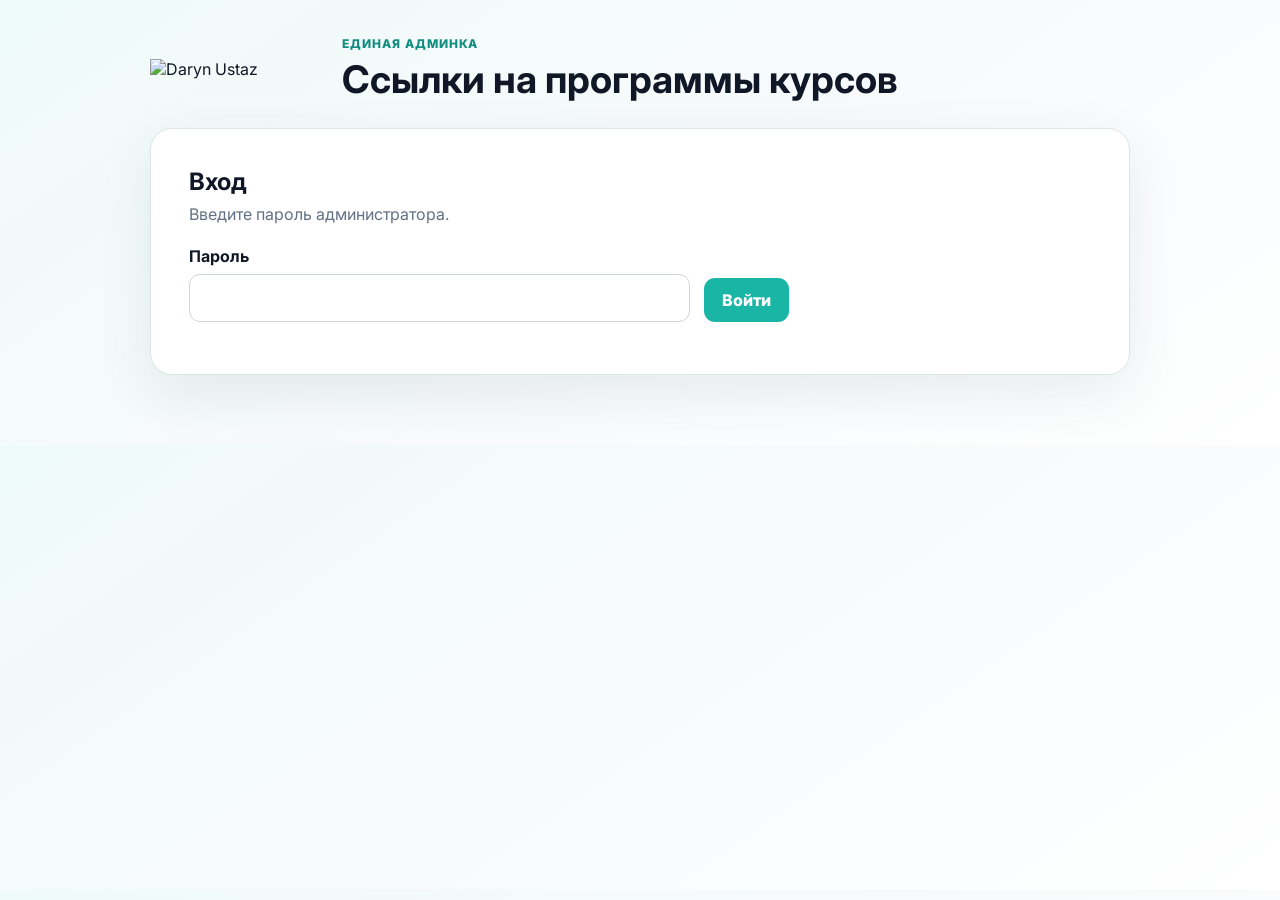
==== admin/index.html @ 06c8dae5 "Add centralized program link admin" ====
<!doctype html>
<html lang="ru">
<head>
  <meta charset="utf-8"><meta name="viewport" content="width=device-width,initial-scale=1">
  <title>Daryn Ustaz — админка ссылок</title>
  <link rel="preconnect" href="https://fonts.googleapis.com"><link rel="preconnect" href="https://fonts.gstatic.com" crossorigin>
  <link href="https://fonts.googleapis.com/css2?family=Inter:wght@400;600;700;800&display=swap" rel="stylesheet"><link rel="stylesheet" href="style.css">
</head>
<body><main class="admin-shell">
  <header><img src="logo.png" alt="Daryn Ustaz"><div><p>Единая админка</p><h1>Ссылки на программы курсов</h1></div><button id="logout" class="quiet" hidden>Выйти</button></header>
  <section id="login" class="panel"><h2>Вход</h2><p>Введите пароль администратора.</p><form id="login-form"><label>Пароль<input type="password" name="password" autocomplete="current-password" required></label><button type="submit">Войти</button><span id="login-status" role="status"></span></form></section>
  <section id="editor" class="panel" hidden><div class="section-head"><div><h2>Шесть сайтов</h2><p>Измените нужную ссылку и нажмите «Сохранить».</p></div><button id="refresh" class="quiet">Обновить</button></div><div id="courses"></div><p id="editor-status" role="status"></p></section>
</main><script>window.ADMIN_API='https://daryn-ustaz-reviews.onrender.com';</script><script src="admin.js"></script></body></html>
---- admin/style.css ----
:root{--teal:#19b5a5;--ink:#101827;--muted:#627184;--line:#dce7e5;--bg:#f2f8f7}*{box-sizing:border-box}body{margin:0;background:linear-gradient(145deg,#effbf8,#f8fafc 55%,#fff);font-family:Inter,Arial,sans-serif;color:var(--ink)}.admin-shell{width:min(980px,calc(100% - 32px));margin:0 auto;padding:36px 0 70px}header{display:flex;align-items:center;gap:22px;margin-bottom:26px}header img{width:170px}header p{margin:0;color:#118c80;font-weight:800;text-transform:uppercase;letter-spacing:.08em;font-size:12px}h1{margin:5px 0 0;font-size:clamp(25px,4vw,38px)}header .quiet{margin-left:auto}.panel{background:#fff;border:1px solid var(--line);border-radius:22px;padding:clamp(22px,4vw,38px);box-shadow:0 18px 55px rgba(22,65,62,.09)}h2{margin:0 0 8px}.panel>p,.section-head p{color:var(--muted);margin:0 0 22px}label{display:grid;gap:8px;font-weight:700}input{width:100%;border:1px solid #cbd8d6;border-radius:11px;padding:13px 14px;font:inherit}input:focus{outline:3px solid rgba(25,181,165,.18);border-color:var(--teal)}button{border:0;border-radius:11px;padding:12px 18px;background:var(--teal);color:#fff;font:inherit;font-weight:800;cursor:pointer}button:disabled{opacity:.65}.quiet{background:#e7f5f3;color:#08786e}.section-head{display:flex;justify-content:space-between;gap:20px;align-items:start}.course{border-top:1px solid var(--line);padding:24px 0}.course:first-child{border-top:0;padding-top:4px}.course h3{font-size:17px;line-height:1.45;margin:8px 0 16px}.badge{display:inline-block;background:#e7f5f3;color:#08786e;border-radius:999px;padding:5px 10px;font-size:12px;font-weight:800}.actions{display:flex;gap:14px;align-items:center;margin-top:14px}.actions a{color:#08786e;font-weight:700}.actions span,#login-status,#editor-status{color:var(--muted);font-size:14px}#login-form{display:grid;grid-template-columns:1fr auto;gap:14px;align-items:end;max-width:600px}#login-status{grid-column:1/-1}@media(max-width:650px){.admin-shell{width:min(100% - 20px,980px);padding-top:18px}header{align-items:flex-start;flex-wrap:wrap}header img{width:145px}header .quiet{margin-left:0}.section-head{display:block}.section-head .quiet{margin-bottom:18px}#login-form{grid-template-columns:1fr}.actions{align-items:stretch;flex-direction:column}.actions button{width:100%}}
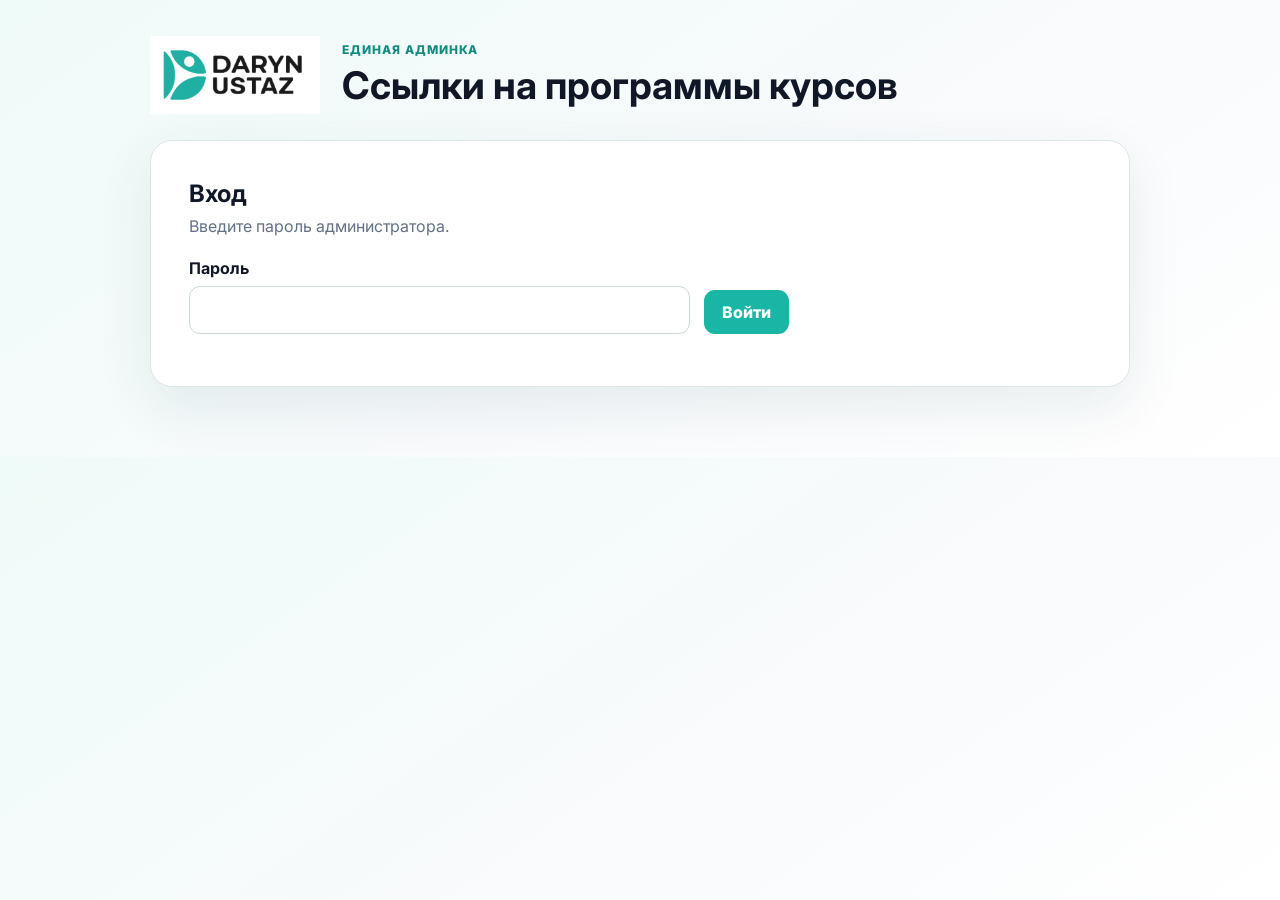
==== commit 73814411: "Show all course sites in admin" ====
--- a/admin/index.html
+++ b/admin/index.html
@@ -9,5 +9,5 @@
 <body><main class="admin-shell">
   <header><img src="logo.png" alt="Daryn Ustaz"><div><p>Единая админка</p><h1>Ссылки на программы курсов</h1></div><button id="logout" class="quiet" hidden>Выйти</button></header>
   <section id="login" class="panel"><h2>Вход</h2><p>Введите пароль администратора.</p><form id="login-form"><label>Пароль<input type="password" name="password" autocomplete="current-password" required></label><button type="submit">Войти</button><span id="login-status" role="status"></span></form></section>
-  <section id="editor" class="panel" hidden><div class="section-head"><div><h2>Шесть сайтов</h2><p>Измените нужную ссылку и нажмите «Сохранить».</p></div><button id="refresh" class="quiet">Обновить</button></div><div id="courses"></div><p id="editor-status" role="status"></p></section>
+  <section id="editor" class="panel" hidden><div class="section-head"><div><h2 id="courses-title">Все сайты</h2><p>Здесь доступны все курсы. Измените нужную ссылку и нажмите «Сохранить».</p></div><button id="refresh" class="quiet">Обновить</button></div><div id="courses"></div><p id="editor-status" role="status"></p></section>
 </main><script>window.ADMIN_API='https://daryn-ustaz-reviews.onrender.com';</script><script src="admin.js"></script></body></html>
